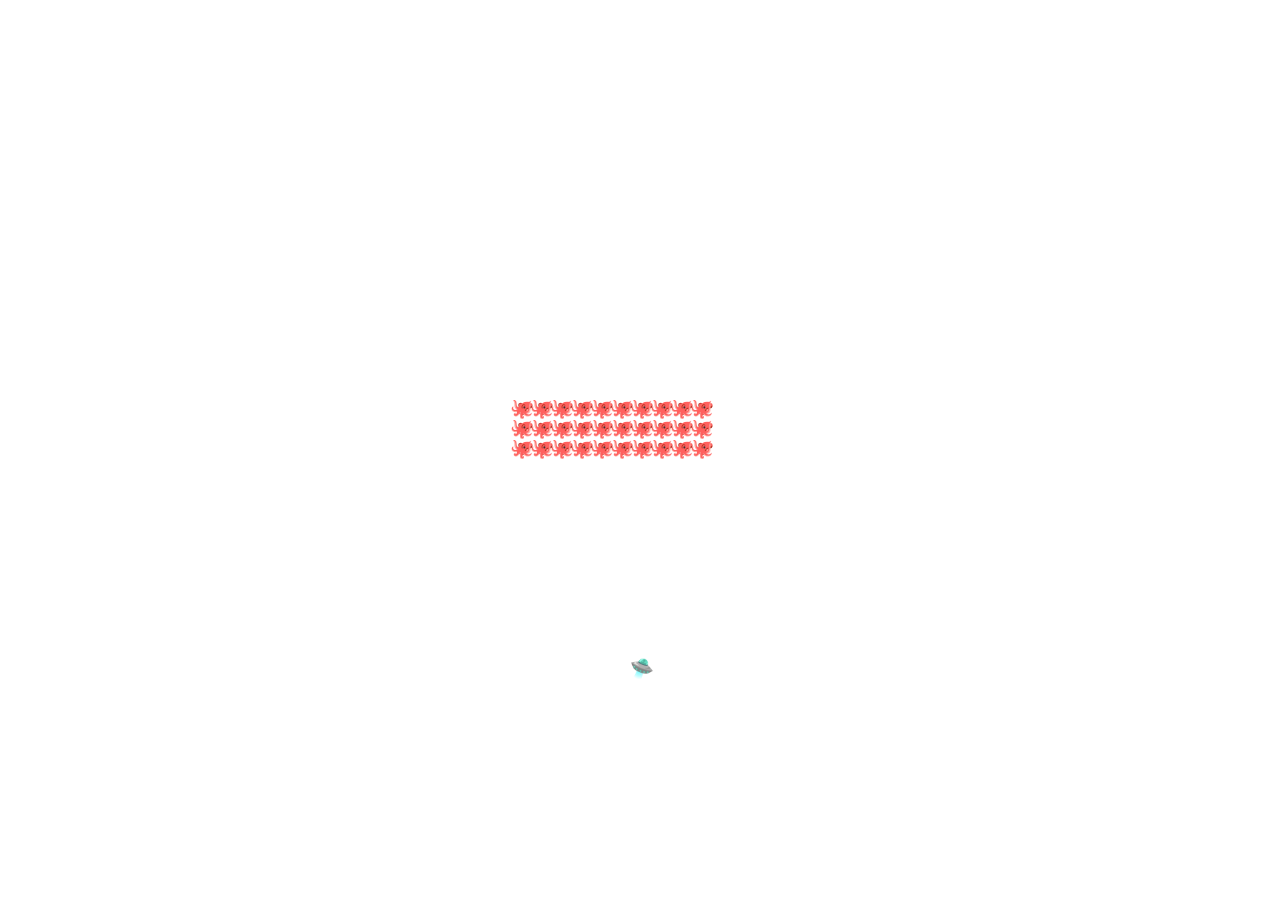
==== assets/invaders.html @ 424d5a73 "update" ====
<!DOCTYPE html>
<html lang="en">
<head>
    <meta charset="UTF-8">
    <meta http-equiv="X-UA-Compatible" content="IE=edge">
    <meta name="viewport" content="width=device-width, initial-scale=1.0, maximum-scale=1.0, user-scalable=no">
    <link rel="stylesheet" href="/assets/fontawesome/all.min.css">
    <title>Invaders</title>
    <style>
        @import url('https://fonts.googleapis.com/css2?family=Roboto+Mono:wght@400&display=swap');

        :root {
            --crimson-shadow: -1px 1px crimson, -2px 2px black, -3px 3px crimson, -4px 4px black, -5px 5px crimson, -6px 6px black, -7px 7px crimson, -8px 8px black;
            --turquoise-shadow: -1px 1px turquoise, -2px 2px black, -3px 3px turquoise, -4px 4px black, -5px 5px turquoise, -6px 6px black, -7px 7px turquoise, -8px 8px black;
        }

        * {
            cursor: default;
            user-select: none;
            touch-action: none;
            font-family: Roboto  Mono, sans-serif;
        }

        .grid {
            width: 300px; 
            height: 300px;
            display: flex;
            flex-wrap: wrap;
        }

        .grid div {
            width: 20px;
            height: 20px;
        }

        .menu.open,
        .board.open,
        .result.open {
            opacity: 1;
        }

        .menu {
            opacity: 0;
            transition: opacity 1s ease-in;
        }

        .menu h3 {
            font-size: large;
            margin-left: -5px;
        }
        
        .board {
            top: 55%;
            left: 50%;
            opacity: 0;
            margin-top: 50px;
            position: absolute;
            text-align: center;
            transition: opacity 1s ease-in;
            transform: translate(-50%, -50%);
        } 

        .result {
            top: 5%;
            left: 50%;
            opacity: 0;
            font-size: 3em;
            position: absolute;
            text-align: center;
            transition: opacity 2s ease-in;
            transform: translate(-50%, -50%);
        }

        #score::selection {
            text-shadow: var(--turquoise-shadow);
        }

        #volume {
            float: right;
            cursor: pointer;
            margin: 5px -5px;
            user-select: none;
            -ms-user-select: none;
            -moz-user-select: none;
            -khtml-user-select: none;
            -webkit-user-select: none;
            -webkit-touch-callout: none;
            -webkit-tap-highlight-color: transparent;
        }

        .shooter.pilot::before {
            content: attr(emoji);
            font-size: larger;
        }

        .shooter::before {
            content: '🛸';
            font-size: larger;
        }

        .laser::before {
            content: '⚡';
            font-size: larger;
        }

        .boom::before {
            content: '💥';
            font-size: larger;
        }

        .click-box {
            display: flex;
            flex-direction: row;
            position: absolute;
            height: 300px;
            width: 300px;
        }

        .click-box-column {
            display: flex;
            flex-direction: column;
            flex-basis: 100%;
            flex: 1;
        }

        .left-side {
            width: 50%;
            height: 300px;
        }

        .right-side {
            width: 50%;
            height: 300px;
        }

        @media (max-width: 575px) {
            .menu h3 {
                font-size: small;
            }

            #volume {
                margin-top: 2.5px;
            }

            .board {
                top: 50%;
            } 

            .result {
                top: 20%;
            }

            .pilot::before,
            .shooter::before,
            .invader::before,
            .laser::before,
            .boom::before {
                font-size: medium;
            }
        } 
    </style>
</head>
<body>
    <div class="menu">
        <h3>Score: <span id="score">0</span> <i id="volume"></i></h3>
    </div>
    <div class="board">
        <div class="click-box">
            <div class="click-box-column left-side"></div>
            <div class="click-box-column right-side"></div>
        </div>
        <div class="result"></div>
        <div class="grid"><!-- 225 --></div>
    </div>
    <script>
        document.addEventListener('DOMContentLoaded', () => {
            setTimeout(() => {
                document.querySelector('.board').classList.add('open')
                setTimeout(() => {
                    document.querySelector('.menu').classList.add('open')
                }, 1250)
            }, 250) 

            for (let i = 0; i < 225; i++) {
                let div = document.createElement('div')
                document.querySelector('.grid').appendChild(div)
            }

            const laserGun = new Audio('assets/sounds/laser-gun.mp3')
            const alienKill = new Audio('assets/sounds/alien-kill.mp3')
            const explosion = new Audio('assets/sounds/explosion.mp3')
            const victory = new Audio('assets/sounds/victory.mp3')
            const mobileDeviceControls = new AbortController()
            const volume = document.getElementById('volume')
            const squares = document.querySelectorAll('.grid div')
            const resultDisplay = document.querySelector('.result')
            const scoreDisplay = document.querySelector('#score')
            const leftSide = document.querySelector('.left-side')
            const rightSide = document.querySelector('.right-side')
            let currentShooterIndex = 202
            let currentInvaderIndex = 0
            let invadersShotDown = []
            let direction = 1
            let width = 15
            let score = 0
            let invaderId

            // toggle volume
            volume.classList.add('fa-solid', 'fa-volume-high') 
            volume.addEventListener('click', () => {
                if (volume.classList.contains('fa-volume-high')) {
                    volume.classList.replace('fa-volume-high', 'fa-volume-xmark')
                    laserGun.muted = true
                    alienKill.muted = true
                    explosion.muted = true
                    victory.muted = true
                } else {
                    volume.classList.replace('fa-volume-xmark', 'fa-volume-high')
                    laserGun.muted = false
                    alienKill.muted = false
                    explosion.muted = false
                    victory.muted = false
                }
            })

            function endGame() {
                document.removeEventListener('keydown', moveShooter)
                document.removeEventListener('keyup', shoot)
                mobileDeviceControls.abort()
            }

            function setInvader(getEmoji) {
                let number = Math.floor(Math.random() * 6)
                let theChoosenOne
                switch(number) {
                    case 0:
                        theChoosenOne = '👾'
                        break
                    case 1:
                        theChoosenOne = '👹'
                        break
                    case 2:
                        theChoosenOne = '🐙'
                        break
                    case 3:
                        theChoosenOne = '👻'
                        break
                    case 4:
                        theChoosenOne = '🤡'
                        break
                    case 5:
                        theChoosenOne = '🐥'
                        break
                }

                if (getEmoji) return theChoosenOne

                let invaderStyle = document.createElement('style')
                invaderStyle.type = 'text/css'
                invaderStyle.innerHTML = 
                `
                    .invader::before {
                        content: '${theChoosenOne}';
                        font-size: larger;
                    }
                    @media (max-width: 575px) {
                        .invader::before {
                            font-size: medium;
                        }
                    } 
                `
                document.getElementsByTagName('head')[0].appendChild(invaderStyle)
            }
            setInvader()

            // define invaders
            const invaders = [
                0, 1, 2, 3, 4, 5, 6, 7, 8, 9,
                15, 16, 17, 18, 19, 20, 21, 22, 23, 24,
                30, 31, 32, 33, 34, 35, 36, 37, 38, 39
            ]

            // draw invaders
            invaders.forEach(invader => squares[currentInvaderIndex + invader].classList.add('invader'))

            // draw shooter
            squares[currentShooterIndex].classList.add('shooter')
            
            function setPilot(status) {
                let number = Math.floor(Math.random() * 6)

                if (status == 'captured') {
                    switch(number) {
                        case 0:
                            return '😵'
                            break
                        case 1:
                            return '😭'
                            break
                        case 2:
                            return '🤮'
                            break
                        case 3:
                            return '🤕'
                            break
                        case 4:
                            return '😰'
                            break
                        case 5:
                            return '☹️'
                            break
                    }
                } else if (status == 'victorious') {
                    switch(number) {
                        case 0:
                            return '😎'
                            break
                        case 1:
                            return '🤩'
                            break
                        case 2:
                            return '😋'
                            break
                        case 3:
                            return '🤓'
                            break
                        case 4:
                            return '🤪'
                            break  
                        case 5:
                            return '😏'
                            break
                    }
                }
            }

            // move shooter
            function moveShooter(event) {
                squares[currentShooterIndex].classList.remove('shooter')
                switch (event.keyCode) {
                    case 37:
                        // move left
                        if (currentShooterIndex % width !== 0) currentShooterIndex -= 1
                        break
                    case 39:
                        // move right
                        if (currentShooterIndex % width < width - 1) currentShooterIndex += 1
                        break
                }
                squares[currentShooterIndex].classList.add('shooter')
            }

            document.addEventListener('keydown', moveShooter)

            // move invaders
            function moveInvaders() {
                const leftEdge = invaders[0] % width === 0
                const rightEdge = invaders[invaders.length - 1] % width === width - 1

                if ((leftEdge && direction === -1) || (rightEdge && direction === 1)) {
                    direction = width
                } else if (direction === width) {
                    direction = leftEdge ? 1 : -1
                }

                for (let x = 0; x <= invaders.length -1; x++) {
                    squares[invaders[x]].classList.remove('invader')
                }

                for (let x = 0; x <= invaders.length -1; x++) {
                    invaders[x] += direction
                }

                for (let x = 0; x <= invaders.length -1; x++) {
                    if (!invadersShotDown.includes(x)) {
                        squares[invaders[x]].classList.add('invader')
                    }
                }

                // lose
                if (squares[currentShooterIndex].classList.contains('invader', 'shooter')) {        
                    squares[currentShooterIndex].classList.add('pilot')
                    document.querySelector('.shooter.pilot').setAttribute('emoji', setPilot('captured'))
                    resultDisplay.style.textShadow = 'var(--crimson-shadow)'
                    resultDisplay.textContent = 'GAME OVER'
                    resultDisplay.classList.add('open')
                    clearInterval(invaderId)
                    explosion.play()
                    endGame()
                }

                for (let x = 0; x <= invaders.length -1; x++) {
                    if (invaders[x] > (squares.length - (width - 1))) {
                        squares[currentShooterIndex].classList.add('pilot')
                        document.querySelector('.shooter.pilot').setAttribute('emoji', setPilot('captured'))
                        resultDisplay.style.textShadow = 'var(--crimson-shadow)'
                        resultDisplay.textContent = 'GAME OVER'
                        resultDisplay.classList.add('open')
                        clearInterval(invaderId)
                        explosion.play()
                        endGame()
                    }
                }

                // win
                if (invadersShotDown.length === invaders.length) {
                    squares[currentShooterIndex].classList.add('pilot')
                    document.querySelector('.shooter.pilot').setAttribute('emoji', setPilot('victorious'))
                    for (var emojis = '', i = 0; i < invaders.length * 30; i++) emojis += setPilot('victorious') + ' ' + setInvader(true) + ' '

                    console.log(
                        '%c' + emojis 
                        + '\n++++++++++ [ > + > +++ > +++++++ > ++++++++++ <<<< - ] >>> ++ . > + . << ++ . >> ++++++++++++++++++ . --------------- .'
                        + '+++++++ . << . >> ------- . ------- . ++++++++++++++++++ . << . >> + . ------------ . --- . << . >> ++++++++++++++ .'
                        + '------------------ . +++++++++++ . ++++++++ . << . >> ------- . ---- . -- . + . ++++++++++++ . << . >> ------------------- .'
                        + '+++++++++++ . +++++++ . ---- . << . >> ------- . ------- . +++++++++++++++++++++ . ----------------- . << . >> ++++++++++++++++++ .'
                        + '--------------- . ------- . +++++++++++++++++++ . << . >> +++++ . ---------- . ++++++ . << +++++++ . >> --- . ------------- . << ------- .'
                        + '>> +++++++ . +++ .. ---- . -- . +++++ . ------- . << . >> - . +++++++++ . +++ . << ++++++++++++++ . -------------- . > -- . > --------- .'
                        + '+++++ . ---------- . << . >> ++++ . + . ++++ . << . >> ------------ . +++++++++++++ . ---------- . << . >> ++++++++++++++++ . ----------- .'
                        + '------ . ++++++++ . + . ------- . << . >> +++ . + . ++++ . << . >> ++++++++ . ------- . ++++++ . ----------- . +++ . << . >> ---- . --- .'
                        + '<< . >> ++++++++++++++ . --- . ------- . +++ .. +++++++ . << . >> + . ------------ . --- . << . >> ---- . +++++++++++++ . +++++ . ++++ .'
                        + '------------------ . +++++++++++++ . + . << ++++++++++++++ .\n' + emojis,
                        ['font-size: x-large', 'text-shadow: -1px 1px turquoise, -2px 2px black, -3px 3px crimson'].join(';')
                    )

                    resultDisplay.style.textShadow = 'var(--turquoise-shadow)'
                    scoreDisplay.textContent = '01000110 00110001 00110010'
                    scoreDisplay.style.userSelect = 'text' 
                    scoreDisplay.style.cursor = 'help'
                    resultDisplay.textContent = 'VICTORY'  
                    resultDisplay.classList.add('open')
                    clearInterval(invaderId)
                    victory.play()
                    endGame()
                }
            }

            invaderId = setInterval(moveInvaders, 500)

            // shoot
            function shoot(event, mobileDevice) {
                let laserId
                let currentLaserIndex = currentShooterIndex

                function moveLaser() {
                    squares[currentLaserIndex].classList.remove('laser')
                    currentLaserIndex -= width
                    squares[currentLaserIndex].classList.add('laser')

                    // destroy invader
                    if (squares[currentLaserIndex].classList.contains('invader')) {
                        squares[currentLaserIndex].classList.remove('invader')
                        squares[currentLaserIndex].classList.remove('laser')
                        squares[currentLaserIndex].classList.add('boom')
                        alienKill.play()

                        setTimeout(() => squares[currentLaserIndex].classList.remove('boom'), 250)
                        clearInterval(laserId)

                        const killedInvaders = invaders.indexOf(currentLaserIndex)
                        invadersShotDown.push(killedInvaders)
                        score++
                        scoreDisplay.textContent = score >= 20 ? `${score} 🌟` : score
                    }

                    if (currentLaserIndex < width) {
                        clearInterval(laserId)
                        setTimeout(() => squares[currentLaserIndex].classList.remove('laser'), 100)
                    }
                }

                if (event.keyCode == 32 || mobileDevice) {
                    laserGun.play()
                    laserId = setInterval(moveLaser, 100)
                }
            }

            document.addEventListener('keyup', shoot)

            // mouse usage for mobile devices
            function mobileControl(side) {
                shoot(32, true)
                squares[currentShooterIndex].classList.remove('shooter')

                if (side == 'left') {
                    if (currentShooterIndex % width !== 0) currentShooterIndex -= 1
                } else if (side == 'right') {
                    if (currentShooterIndex % width < width - 1) currentShooterIndex += 1
                }

                squares[currentShooterIndex].classList.add('shooter')
            }

            leftSide.addEventListener('click', () => { mobileControl('left') }, { signal: mobileDeviceControls.signal })
            rightSide.addEventListener('click', () => { mobileControl('right') }, { signal: mobileDeviceControls.signal })
        })
    </script>
</body>
</html>
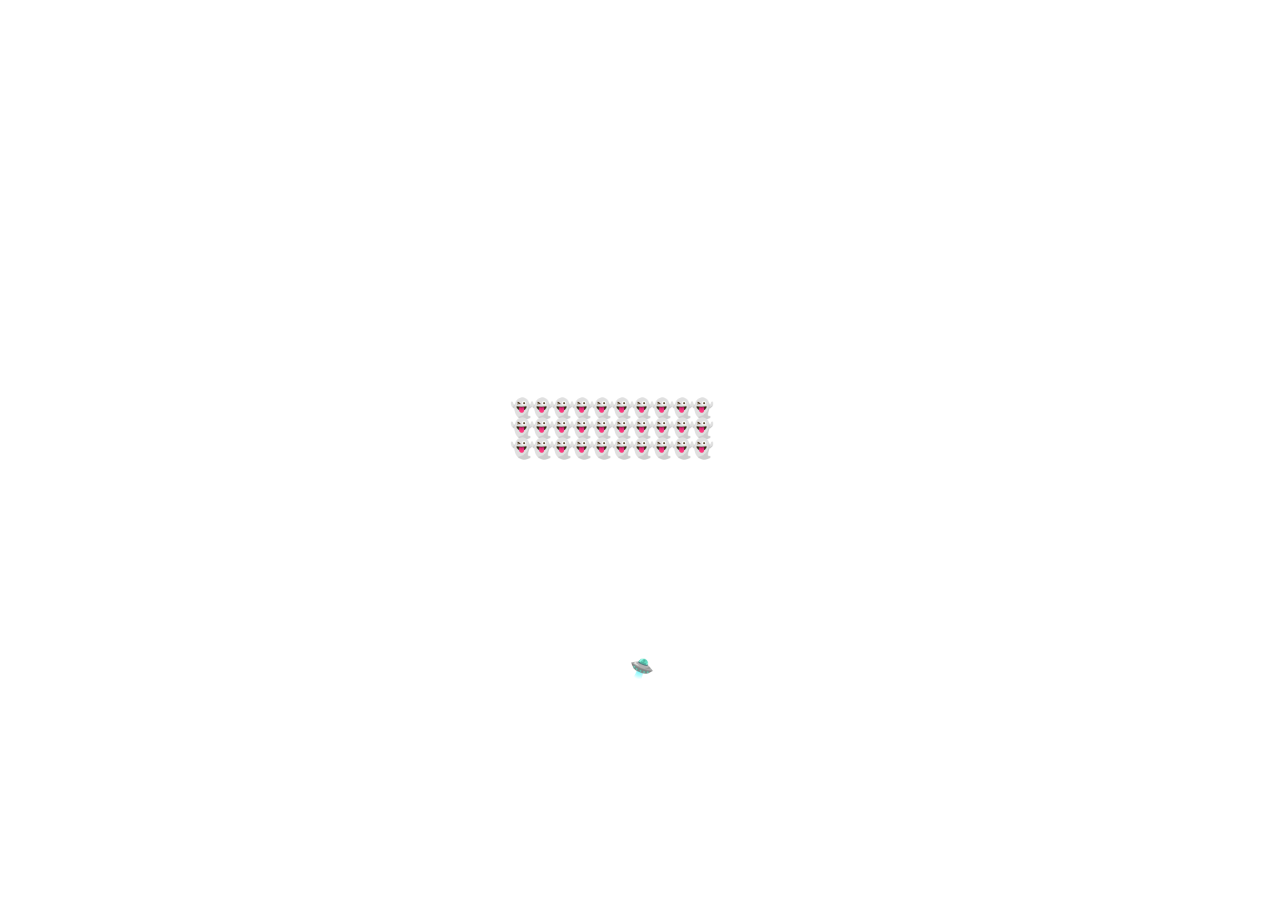
==== commit c4194c40: "fixed binary code for smaller devices" ====
--- a/assets/invaders.html
+++ b/assets/invaders.html
@@ -162,7 +162,7 @@
 </head>
 <body>
     <div class="menu">
-        <h3>Score: <span id="score">0</span> <i id="volume"></i></h3>
+        <h3>Score: <span id="score">0</span> <i id="volume" class="fa-solid fa-volume-xmark"></i></h3>
     </div>
     <div class="board">
         <div class="click-box">
@@ -170,7 +170,7 @@
             <div class="click-box-column right-side"></div>
         </div>
         <div class="result"></div>
-        <div class="grid"><!-- 225 --></div>
+        <div class="grid"> <!-- 225 --> </div>
     </div>
     <script>
         document.addEventListener('DOMContentLoaded', () => {
@@ -206,22 +206,29 @@
             let invaderId
 
             // toggle volume
-            volume.classList.add('fa-solid', 'fa-volume-high') 
+            toggleSound()
             volume.addEventListener('click', () => {
                 if (volume.classList.contains('fa-volume-high')) {
                     volume.classList.replace('fa-volume-high', 'fa-volume-xmark')
+                } else {
+                    volume.classList.replace('fa-volume-xmark', 'fa-volume-high')
+                }
+                toggleSound()
+            })
+
+            function toggleSound() {
+                if (volume.classList.contains('fa-volume-high')) {
+                    laserGun.muted = false
+                    alienKill.muted = false
+                    explosion.muted = false
+                    victory.muted = false
+                } else if (volume.classList.contains('fa-volume-xmark')) {
                     laserGun.muted = true
                     alienKill.muted = true
                     explosion.muted = true
                     victory.muted = true
-                } else {
-                    volume.classList.replace('fa-volume-xmark', 'fa-volume-high')
-                    laserGun.muted = false
-                    alienKill.muted = false
-                    explosion.muted = false
-                    victory.muted = false
-                }
-            })
+                }
+            }
 
             function endGame() {
                 document.removeEventListener('keydown', moveShooter)
@@ -424,7 +431,7 @@
                     )
 
                     resultDisplay.style.textShadow = 'var(--turquoise-shadow)'
-                    scoreDisplay.textContent = '01000110 00110001 00110010'
+                    scoreDisplay.textContent = '010001100011000100110010'
                     scoreDisplay.style.userSelect = 'text' 
                     scoreDisplay.style.cursor = 'help'
                     resultDisplay.textContent = 'VICTORY'  
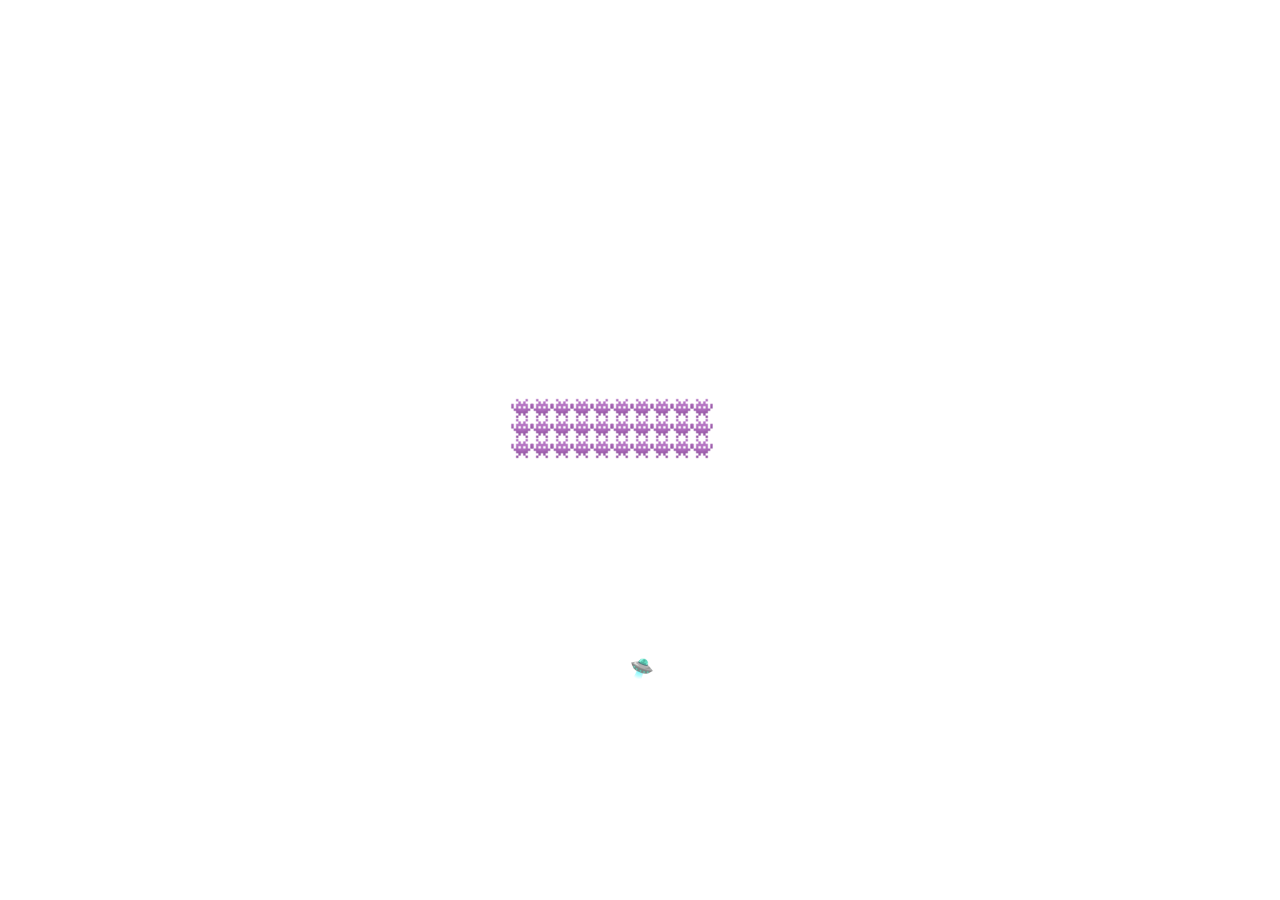
==== commit f8ee2e49: "added explosion for pilot when losing" ====
--- a/assets/invaders.html
+++ b/assets/invaders.html
@@ -1,5 +1,6 @@
 <!DOCTYPE html>
 <html lang="en">
+
 <head>
     <meta charset="UTF-8">
     <meta http-equiv="X-UA-Compatible" content="IE=edge">
@@ -18,11 +19,11 @@
             cursor: default;
             user-select: none;
             touch-action: none;
-            font-family: Roboto  Mono, sans-serif;
+            font-family: Roboto Mono, sans-serif;
         }
 
         .grid {
-            width: 300px; 
+            width: 300px;
             height: 300px;
             display: flex;
             flex-wrap: wrap;
@@ -48,7 +49,7 @@
             font-size: large;
             margin-left: -5px;
         }
-        
+
         .board {
             top: 55%;
             left: 50%;
@@ -58,7 +59,7 @@
             text-align: center;
             transition: opacity 1s ease-in;
             transform: translate(-50%, -50%);
-        } 
+        }
 
         .result {
             top: 5%;
@@ -139,12 +140,12 @@
             }
 
             #volume {
-                margin-top: 2.5px;
+                margin-top: 3px;
             }
 
             .board {
                 top: 50%;
-            } 
+            }
 
             .result {
                 top: 20%;
@@ -157,9 +158,10 @@
             .boom::before {
                 font-size: medium;
             }
-        } 
+        }
     </style>
 </head>
+
 <body>
     <div class="menu">
         <h3>Score: <span id="score">0</span> <i id="volume" class="fa-solid fa-volume-xmark"></i></h3>
@@ -179,7 +181,7 @@
                 setTimeout(() => {
                     document.querySelector('.menu').classList.add('open')
                 }, 1250)
-            }, 250) 
+            }, 250)
 
             for (let i = 0; i < 225; i++) {
                 let div = document.createElement('div')
@@ -239,7 +241,7 @@
             function setInvader(getEmoji) {
                 let number = Math.floor(Math.random() * 6)
                 let theChoosenOne
-                switch(number) {
+                switch (number) {
                     case 0:
                         theChoosenOne = '👾'
                         break
@@ -264,8 +266,8 @@
 
                 let invaderStyle = document.createElement('style')
                 invaderStyle.type = 'text/css'
-                invaderStyle.innerHTML = 
-                `
+                invaderStyle.innerHTML =
+                    `
                     .invader::before {
                         content: '${theChoosenOne}';
                         font-size: larger;
@@ -292,7 +294,7 @@
 
             // draw shooter
             squares[currentShooterIndex].classList.add('shooter')
-            
+
             function setPilot(status) {
                 let number = Math.floor(Math.random() * 6)
 
@@ -318,7 +320,7 @@
                             break
                     }
                 } else if (status == 'victorious') {
-                    switch(number) {
+                    switch (number) {
                         case 0:
                             return '😎'
                             break
@@ -333,7 +335,7 @@
                             break
                         case 4:
                             return '🤪'
-                            break  
+                            break
                         case 5:
                             return '😏'
                             break
@@ -370,33 +372,34 @@
                     direction = leftEdge ? 1 : -1
                 }
 
-                for (let x = 0; x <= invaders.length -1; x++) {
+                for (let x = 0; x <= invaders.length - 1; x++) {
                     squares[invaders[x]].classList.remove('invader')
                 }
 
-                for (let x = 0; x <= invaders.length -1; x++) {
+                for (let x = 0; x <= invaders.length - 1; x++) {
                     invaders[x] += direction
                 }
 
-                for (let x = 0; x <= invaders.length -1; x++) {
+                for (let x = 0; x <= invaders.length - 1; x++) {
                     if (!invadersShotDown.includes(x)) {
                         squares[invaders[x]].classList.add('invader')
                     }
                 }
 
                 // lose
-                if (squares[currentShooterIndex].classList.contains('invader', 'shooter')) {        
+                if (squares[currentShooterIndex].classList.contains('invader', 'shooter')) {
                     squares[currentShooterIndex].classList.add('pilot')
-                    document.querySelector('.shooter.pilot').setAttribute('emoji', setPilot('captured'))
+                    document.querySelector('.shooter.pilot').setAttribute('emoji', '💥')
+                    setTimeout(() => { document.querySelector('.shooter.pilot').setAttribute('emoji', setPilot('captured')) }, 1500)
                     resultDisplay.style.textShadow = 'var(--crimson-shadow)'
                     resultDisplay.textContent = 'GAME OVER'
                     resultDisplay.classList.add('open')
                     clearInterval(invaderId)
                     explosion.play()
-                    endGame()
-                }
-
-                for (let x = 0; x <= invaders.length -1; x++) {
+                    endGame() 
+                }
+
+                for (let x = 0; x <= invaders.length - 1; x++) {
                     if (invaders[x] > (squares.length - (width - 1))) {
                         squares[currentShooterIndex].classList.add('pilot')
                         document.querySelector('.shooter.pilot').setAttribute('emoji', setPilot('captured'))
@@ -416,7 +419,7 @@
                     for (var emojis = '', i = 0; i < invaders.length * 30; i++) emojis += setPilot('victorious') + ' ' + setInvader(true) + ' '
 
                     console.log(
-                        '%c' + emojis 
+                        '%c' + emojis
                         + '\n++++++++++ [ > + > +++ > +++++++ > ++++++++++ <<<< - ] >>> ++ . > + . << ++ . >> ++++++++++++++++++ . --------------- .'
                         + '+++++++ . << . >> ------- . ------- . ++++++++++++++++++ . << . >> + . ------------ . --- . << . >> ++++++++++++++ .'
                         + '------------------ . +++++++++++ . ++++++++ . << . >> ------- . ---- . -- . + . ++++++++++++ . << . >> ------------------- .'
@@ -432,9 +435,9 @@
 
                     resultDisplay.style.textShadow = 'var(--turquoise-shadow)'
                     scoreDisplay.textContent = '010001100011000100110010'
-                    scoreDisplay.style.userSelect = 'text' 
+                    scoreDisplay.style.userSelect = 'text'
                     scoreDisplay.style.cursor = 'help'
-                    resultDisplay.textContent = 'VICTORY'  
+                    resultDisplay.textContent = 'VICTORY'
                     resultDisplay.classList.add('open')
                     clearInterval(invaderId)
                     victory.play()
@@ -467,7 +470,7 @@
                         const killedInvaders = invaders.indexOf(currentLaserIndex)
                         invadersShotDown.push(killedInvaders)
                         score++
-                        scoreDisplay.textContent = score >= 20 ? `${score} 🌟` : score
+                        scoreDisplay.textContent = score >= 20 ? `${score} 🔥` : score
                     }
 
                     if (currentLaserIndex < width) {
@@ -503,4 +506,5 @@
         })
     </script>
 </body>
-</html>
+
+</html>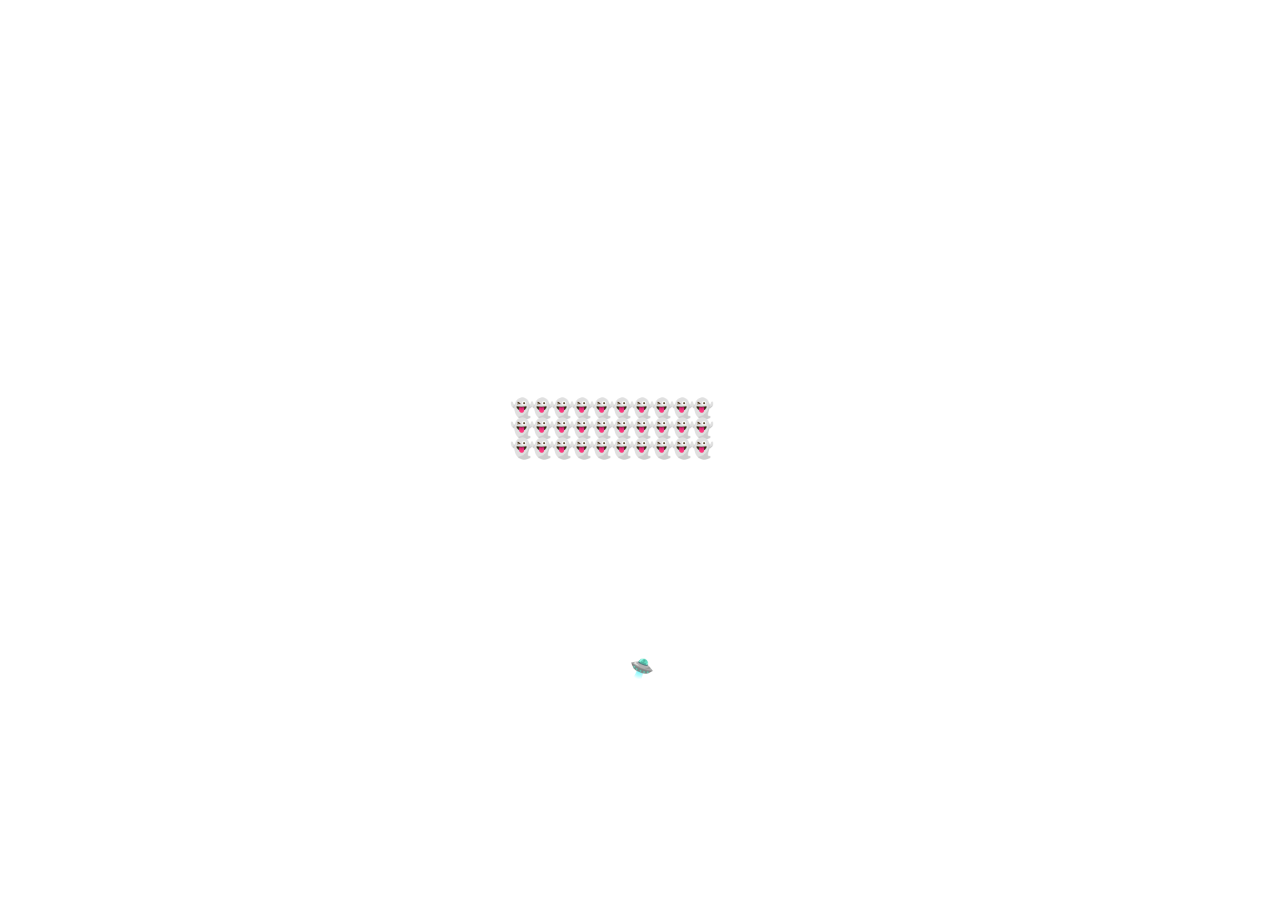
==== commit 25e6dd47: "updated binary code" ====
--- a/assets/invaders.html
+++ b/assets/invaders.html
@@ -430,11 +430,11 @@
                         + '------ . ++++++++ . + . ------- . << . >> +++ . + . ++++ . << . >> ++++++++ . ------- . ++++++ . ----------- . +++ . << . >> ---- . --- .'
                         + '<< . >> ++++++++++++++ . --- . ------- . +++ .. +++++++ . << . >> + . ------------ . --- . << . >> ---- . +++++++++++++ . +++++ . ++++ .'
                         + '------------------ . +++++++++++++ . + . << ++++++++++++++ .\n' + emojis,
-                        ['font-size: x-large', 'text-shadow: -1px 1px turquoise, -2px 2px black, -3px 3px crimson'].join(';')
+                        ['font-size: xx-large', 'text-shadow: -1px 1px turquoise, -2px 2px black, -3px 3px crimson'].join(';')
                     )
 
                     resultDisplay.style.textShadow = 'var(--turquoise-shadow)'
-                    scoreDisplay.textContent = '010001100011000100110010'
+                    scoreDisplay.textContent = '01000110 00110001 00110010'
                     scoreDisplay.style.userSelect = 'text'
                     scoreDisplay.style.cursor = 'help'
                     resultDisplay.textContent = 'VICTORY'
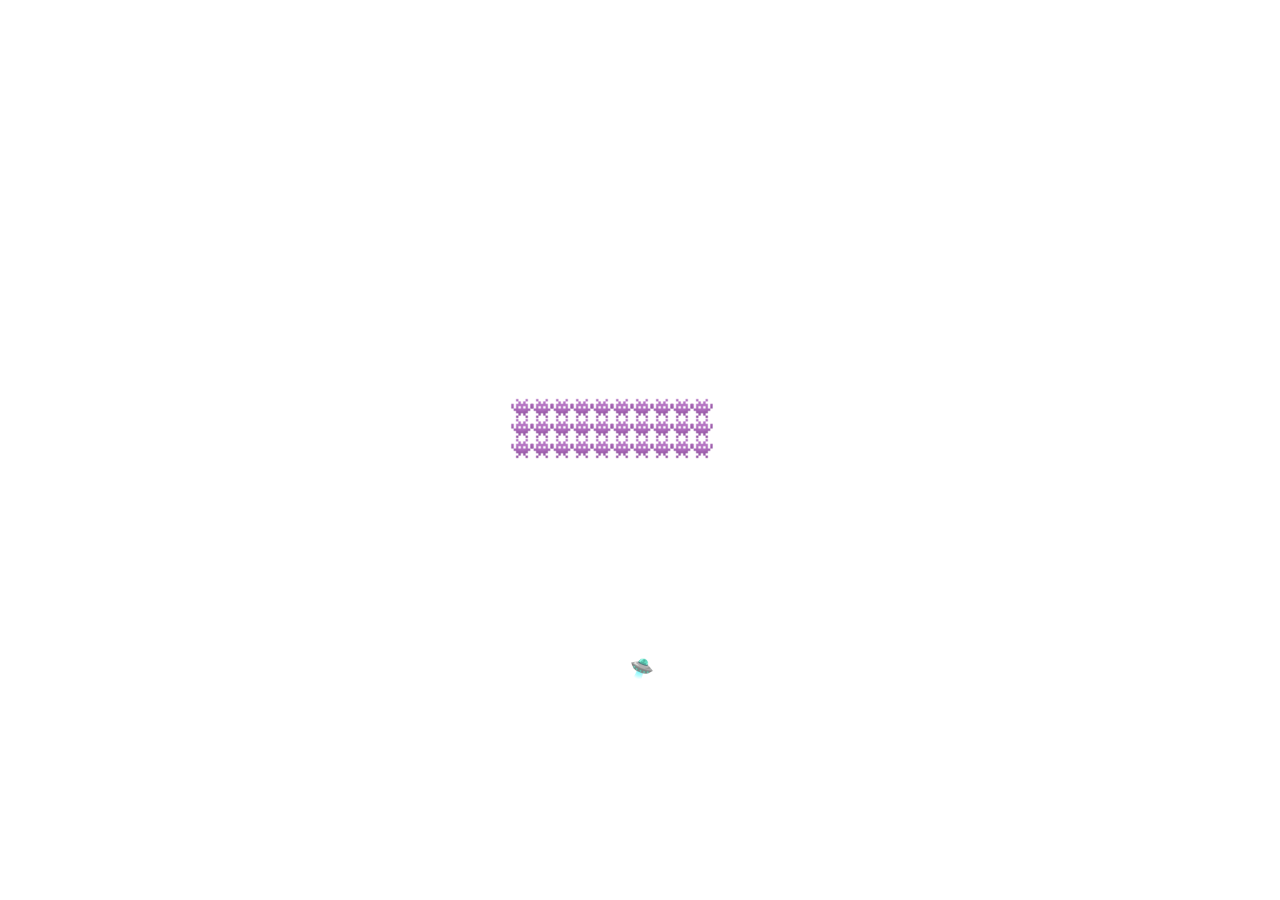
==== commit c7e639e8: "fixed font size for iphone mini" ====
--- a/assets/invaders.html
+++ b/assets/invaders.html
@@ -136,7 +136,7 @@
 
         @media (max-width: 575px) {
             .menu h3 {
-                font-size: small;
+                font-size: x-small;
             }
 
             #volume {
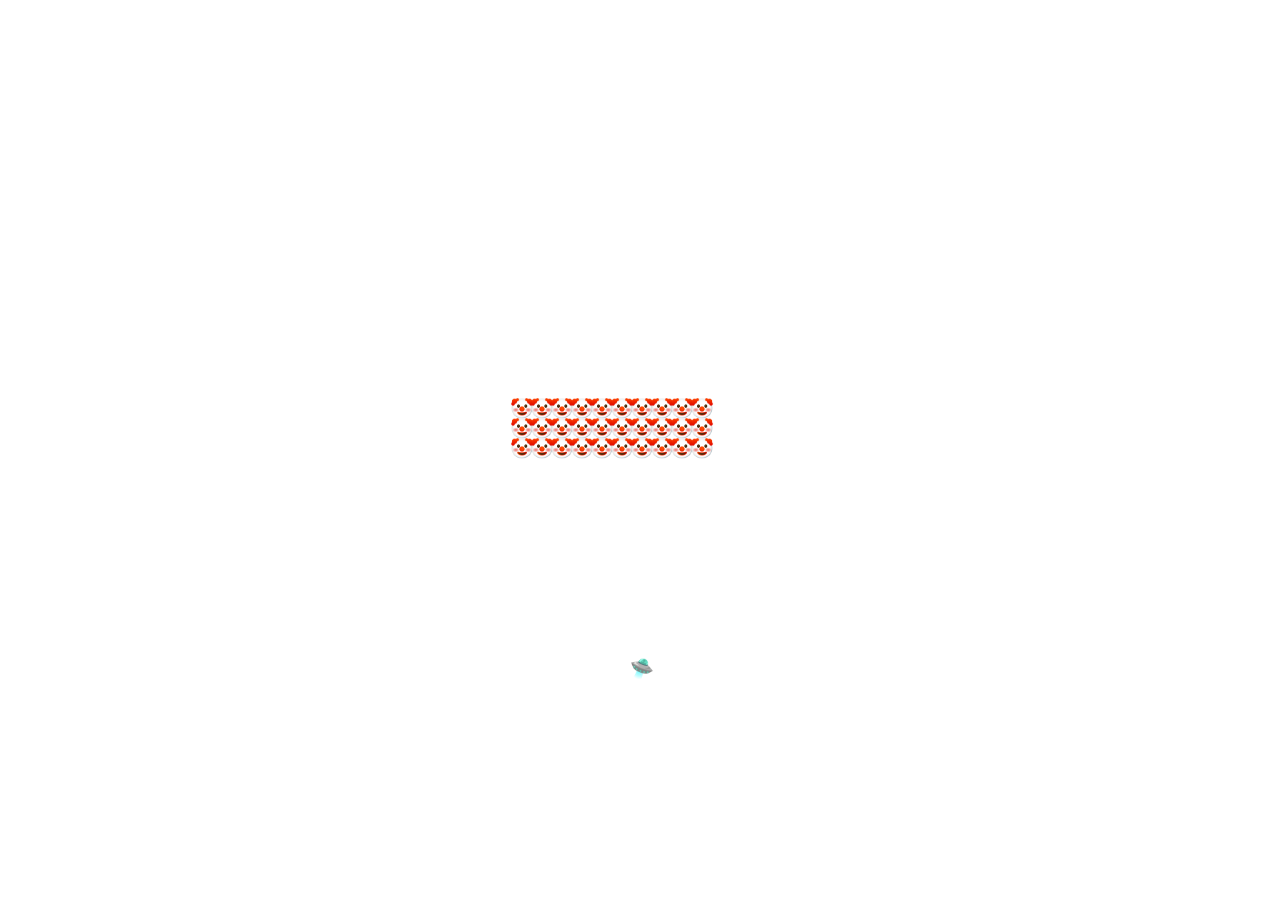
==== commit 55d25741: "Update invaders.html" ====
--- a/assets/invaders.html
+++ b/assets/invaders.html
@@ -11,6 +11,7 @@
         @import url('https://fonts.googleapis.com/css2?family=Roboto+Mono:wght@400&display=swap');
 
         :root {
+            --mixed-shadow: -1px 1px turquoise, -2px 2px black, -3px 3px crimson, -4px 4px black;
             --crimson-shadow: -1px 1px crimson, -2px 2px black, -3px 3px crimson, -4px 4px black, -5px 5px crimson, -6px 6px black, -7px 7px crimson, -8px 8px black;
             --turquoise-shadow: -1px 1px turquoise, -2px 2px black, -3px 3px turquoise, -4px 4px black, -5px 5px turquoise, -6px 6px black, -7px 7px turquoise, -8px 8px black;
         }
@@ -414,6 +415,7 @@
 
                 // win
                 if (invadersShotDown.length === invaders.length) {
+                    var style = getComputedStyle(document.body)
                     squares[currentShooterIndex].classList.add('pilot')
                     document.querySelector('.shooter.pilot').setAttribute('emoji', setPilot('victorious'))
                     for (var emojis = '', i = 0; i < invaders.length * 30; i++) emojis += setPilot('victorious') + ' ' + setInvader(true) + ' '
@@ -429,16 +431,15 @@
                         + '+++++ . ---------- . << . >> ++++ . + . ++++ . << . >> ------------ . +++++++++++++ . ---------- . << . >> ++++++++++++++++ . ----------- .'
                         + '------ . ++++++++ . + . ------- . << . >> +++ . + . ++++ . << . >> ++++++++ . ------- . ++++++ . ----------- . +++ . << . >> ---- . --- .'
                         + '<< . >> ++++++++++++++ . --- . ------- . +++ .. +++++++ . << . >> + . ------------ . --- . << . >> ---- . +++++++++++++ . +++++ . ++++ .'
-                        + '------------------ . +++++++++++++ . + . << ++++++++++++++ .\n' + emojis,
-                        ['font-size: xx-large', 'text-shadow: -1px 1px turquoise, -2px 2px black, -3px 3px crimson'].join(';')
+                        + '------------------ . +++++++++++++ . + . << ++++++++++++++ .\n' + emojis, ['font-size: xx-large', `text-shadow: ${style.getPropertyValue('--mixed-shadow')}`].join(';')
                     )
 
+                    resultDisplay.classList.add('open')
+                    resultDisplay.textContent = 'VICTORY'
                     resultDisplay.style.textShadow = 'var(--turquoise-shadow)'
                     scoreDisplay.textContent = '01000110 00110001 00110010'
                     scoreDisplay.style.userSelect = 'text'
                     scoreDisplay.style.cursor = 'help'
-                    resultDisplay.textContent = 'VICTORY'
-                    resultDisplay.classList.add('open')
                     clearInterval(invaderId)
                     victory.play()
                     endGame()
@@ -507,4 +508,4 @@
     </script>
 </body>
 
-</html>+</html>
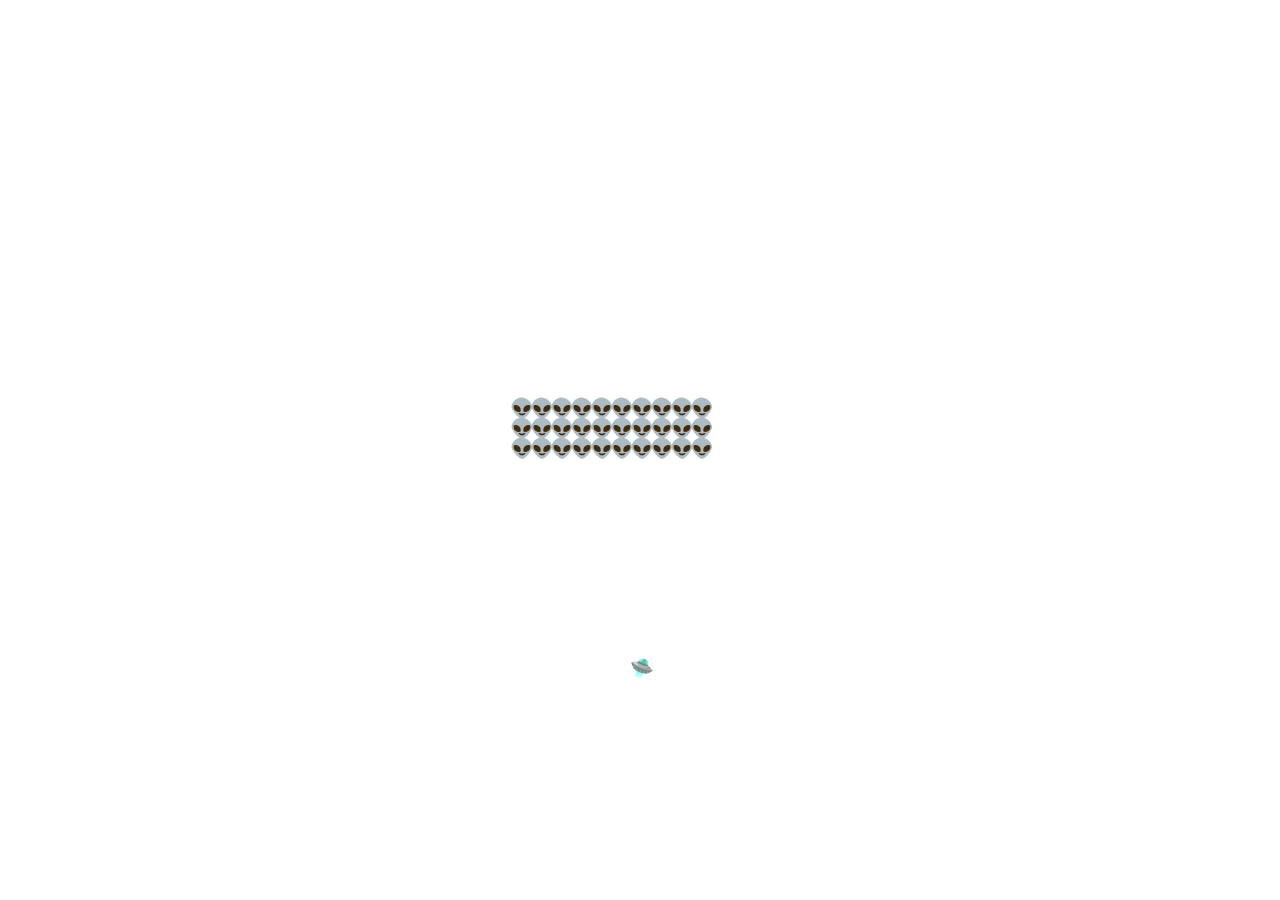
==== commit 3285c175: "Update invaders.html" ====
--- a/assets/invaders.html
+++ b/assets/invaders.html
@@ -240,7 +240,7 @@
             }
 
             function setInvader(getEmoji) {
-                let number = Math.floor(Math.random() * 6)
+                let number = Math.floor(Math.random() * 7)
                 let theChoosenOne
                 switch (number) {
                     case 0:
@@ -261,6 +261,9 @@
                     case 5:
                         theChoosenOne = '🐥'
                         break
+                    case 6:
+                        theChoosenOne = '👽'
+                        break
                 }
 
                 if (getEmoji) return theChoosenOne
@@ -268,7 +271,7 @@
                 let invaderStyle = document.createElement('style')
                 invaderStyle.type = 'text/css'
                 invaderStyle.innerHTML =
-                    `
+                `
                     .invader::before {
                         content: '${theChoosenOne}';
                         font-size: larger;
